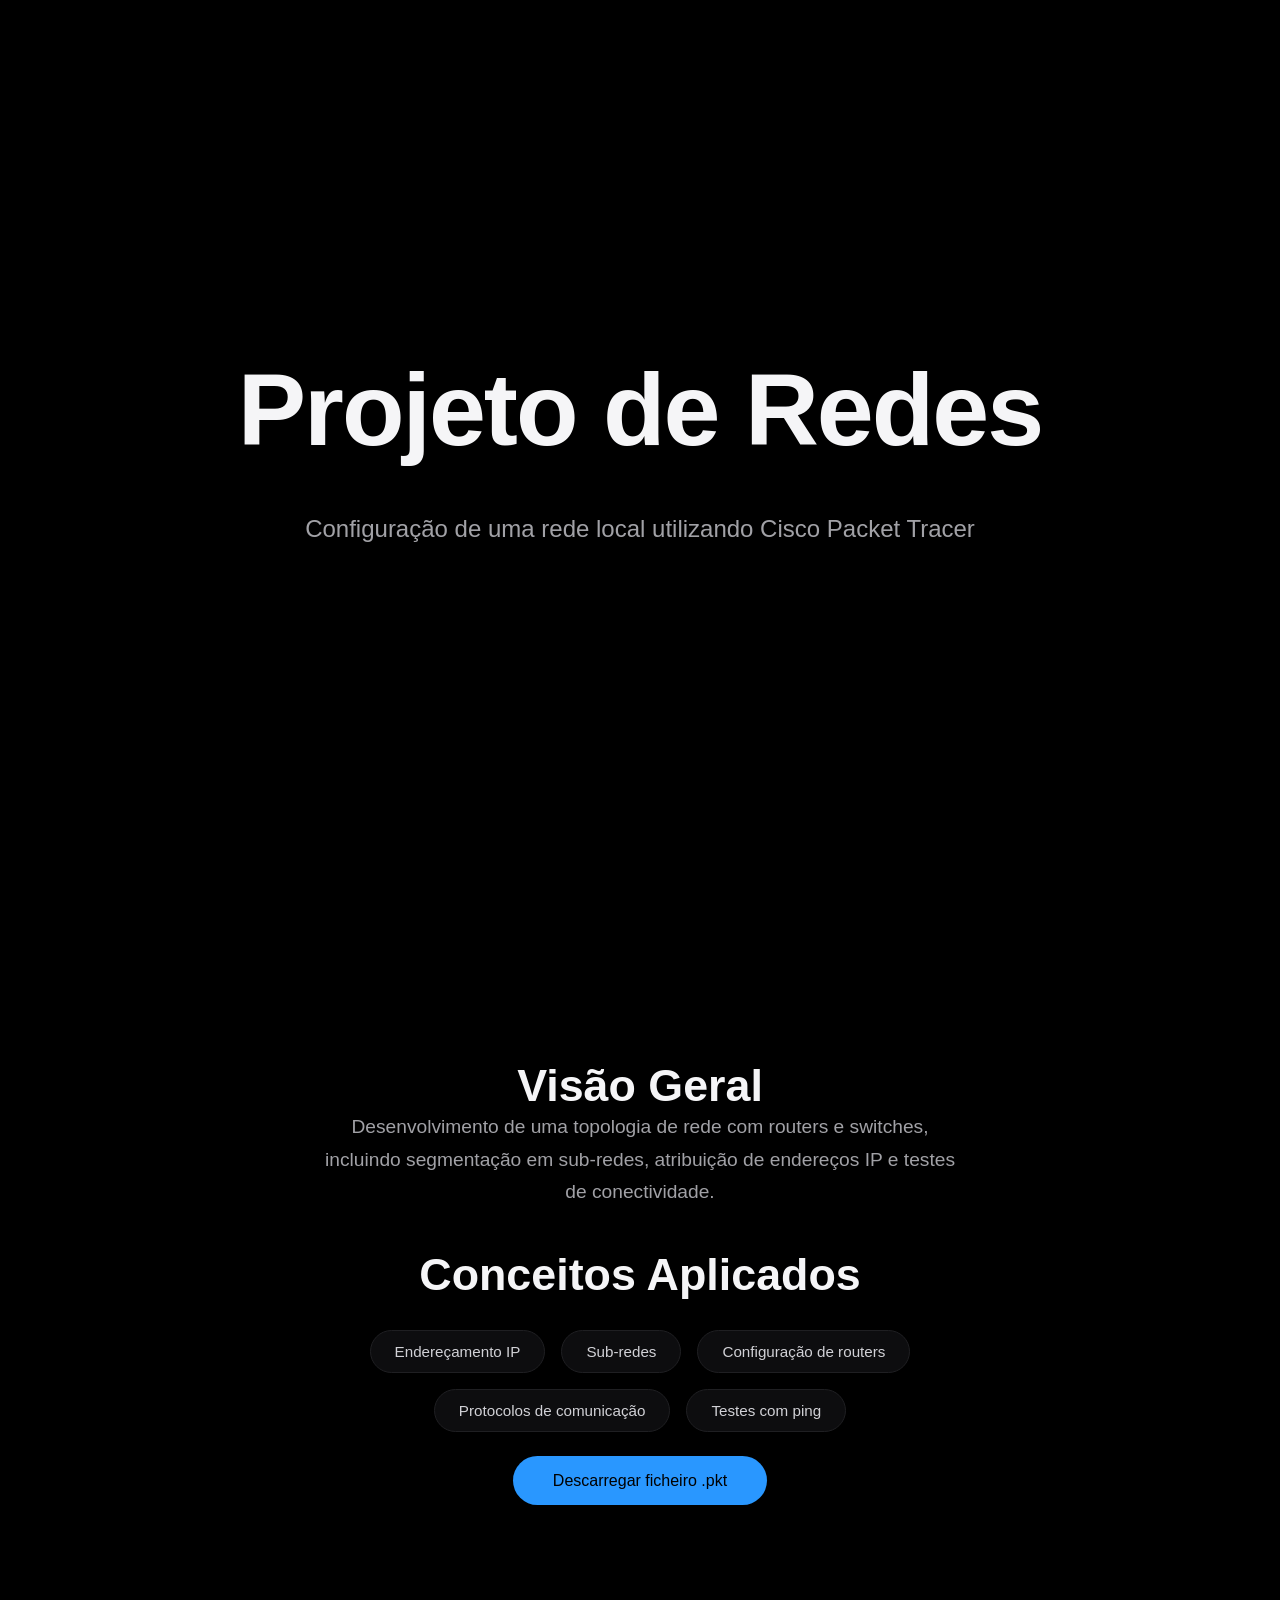
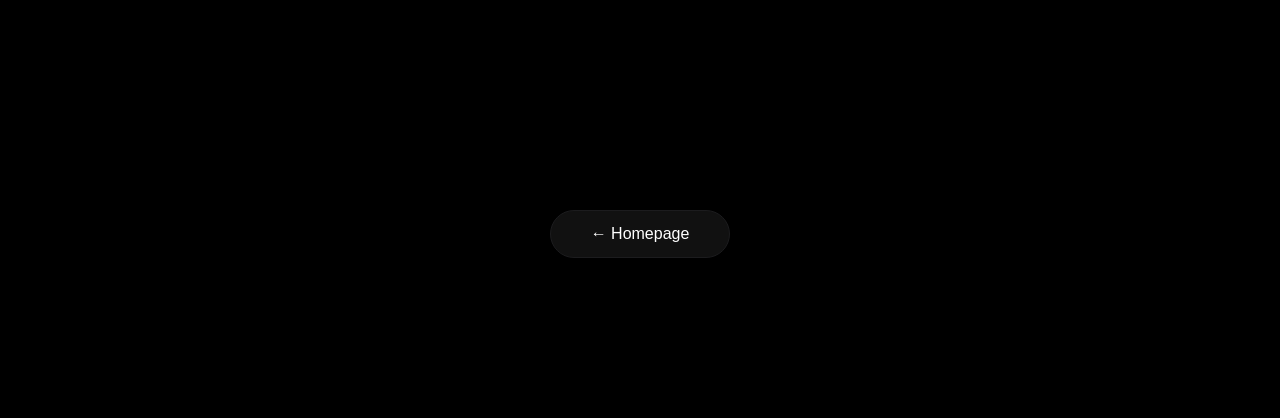
==== projeto-redes.html @ ef0f7653 "add website" ====
<!DOCTYPE html>
<html lang="pt">
<head>
  <meta charset="UTF-8">
  <title>Projeto de Redes</title>
  <link rel="stylesheet" href="style.css">
</head>

<script src="script.js"></script>

<body>
<section class="product-hero visible">
  <h1>Projeto de Redes</h1>
  <p class="hero-sub">
    Configuração de uma rede local utilizando Cisco Packet Tracer
  </p>
</section>

<section class="product-content">
  <div class="content-block">
    <h2>Visão Geral</h2>
    <p>
      Desenvolvimento de uma topologia de rede com routers e switches,
      incluindo segmentação em sub-redes, atribuição de endereços IP
      e testes de conectividade.
    </p>
  </div>

  <div class="content-block">
    <h2>Conceitos Aplicados</h2>
    <div class="skills-list">
      <div class="skill">Endereçamento IP</div>
      <div class="skill">Sub-redes</div>
      <div class="skill">Configuração de routers</div>
      <div class="skill">Protocolos de comunicação</div>
      <div class="skill">Testes com ping</div>
    </div>
  </div>

  <div class="content-block center">
    <a href="ficheiros/projeto-redes.pkt" download class="download-btn">
      Descarregar ficheiro .pkt
    </a>
  </div> 
</section>

<section class="project-navigation">
  <a href="index.html" class="back-home-btn">
    ← Homepage
  </a>
</section>

</body>
</html>
---- style.css ----
/* ==============================
   RESET
============================== */

* {
  margin: 0;
  padding: 0;
  box-sizing: border-box;
}

body {
  background: #000;
  color: #f5f5f7;
  font-family: -apple-system, BlinkMacSystemFont, "Inter", sans-serif;
  -webkit-font-smoothing: antialiased;
  scroll-behavior: smooth;
  transition: opacity 0.3s ease;
}


/* ==============================
   HERO (CENTRADA MESMO)
============================== */

.hero {
  height: 100vh;              /* ocupa o ecrã inteiro */
  display: flex;
  flex-direction: column;
  justify-content: center;    /* centra vertical */
  align-items: center;        /* centra horizontal */
  text-align: center;
  gap: 30px;
  padding: 0 10%;
}

.hero h1 {
  font-size: clamp(3.5rem, 7vw, 6rem);
  font-weight: 600;
  letter-spacing: -1px;
}

.highlight {
  color: #2997ff;
}

.hero p {
  max-width: 700px;
  font-size: 1.3rem;
  color: #a1a1a6;
  line-height: 1.6;
}


/* ==============================
   OUTRAS SEÇÕES
============================== */

section:not(.hero) {
  padding: 160px 10%;
  display: flex;
  flex-direction: column;
  align-items: center;
  text-align: center;
  gap: 40px;

  opacity: 0;
  transform: translateY(60px);
  transition: opacity 0.8s ease, transform 0.8s ease;
}

section.visible {
  opacity: 1;
  transform: translateY(0);
}


/* ==============================
   TIPOGRAFIA
============================== */

h2 {
  font-size: clamp(2rem, 4vw, 2.8rem);
  font-weight: 600;
}

p {
  max-width: 720px;
  font-size: 1.2rem;
  color: #a1a1a6;
  line-height: 1.7;
}


/* ==============================
   BOTÃO PROJETO (Homepage)
============================== */

.project-link {
  display: inline-block;
  padding: 20px 48px;
  border-radius: 60px;
  background: #111;
  border: 1px solid #1c1c1e;
  color: #fff;
  text-decoration: none;
  font-size: 1.1rem;
  transition: all 0.3s ease;
}

.project-link:hover {
  background: #2997ff;
  color: #000;
  transform: translateY(-5px);
}


/* ==============================
   PÁGINA DE PROJETO
============================== */

.product-hero {
  height: 100vh;
  display: flex;
  flex-direction: column;
  justify-content: center;
  align-items: center;
  gap: 30px;
  text-align: center;
  padding: 0 10%;
}

.product-hero h1 {
  font-size: clamp(4rem, 8vw, 7rem);
  letter-spacing: -2px;
}

.hero-sub {
  font-size: 1.5rem;
  color: #a1a1a6;
}

.product-content {
  padding: 160px 10%;
  max-width: 900px;
  margin: auto;
  display: flex;
  flex-direction: column;
  gap: 120px;

  opacity: 0;
  transform: translateY(60px);
  transition: opacity 0.8s ease, transform 0.8s ease;
}

.product-content.visible {
  opacity: 1;
  transform: translateY(0);
}


/* ==============================
   BOTÃO DOWNLOAD
============================== */

.download-btn {
  padding: 16px 40px;
  border-radius: 60px;
  background: #2997ff;
  color: #000;
  text-decoration: none;
  font-weight: 500;
  transition: all 0.3s ease;
}

.download-btn:hover {
  background: #1f7ae0;
  transform: scale(1.05);
}

/* ==============================
   SKILLS (BOLINHAS PREMIUM)
============================== */

.skills-list {
  display: flex;
  flex-wrap: wrap;
  justify-content: center;
  gap: 16px;
  margin-top: 30px;
  max-width: 800px;
}

.skill {
  padding: 12px 24px;
  border-radius: 50px;          /* formato bolinha */
  background: #111;
  border: 1px solid #1c1c1e;
  color: #d1d1d6;
  font-size: 0.95rem;
  transition: all 0.3s ease;
}

.skill:hover {
  background: #2997ff;
  color: #000;
  transform: translateY(-4px);
  box-shadow: 0 10px 25px rgba(41, 151, 255, 0.25);
}
.content-block .skill {
  background: #0d0d0f;
  border: 1px solid #1f1f22;
}

/* ==============================
   BACK TO HOMEPAGE BUTTON
============================== */

.project-navigation {
  padding: 120px 10%;
  display: flex;
  justify-content: center;
}

.back-home-btn {
  padding: 14px 40px;
  border-radius: 60px;
  background: #111;
  border: 1px solid #1c1c1e;
  color: #fff;
  text-decoration: none;
  font-size: 1rem;
  transition: all 0.3s ease;
}

.back-home-btn:hover {
  background: #2997ff;
  color: #000;
  transform: translateY(-4px);
}
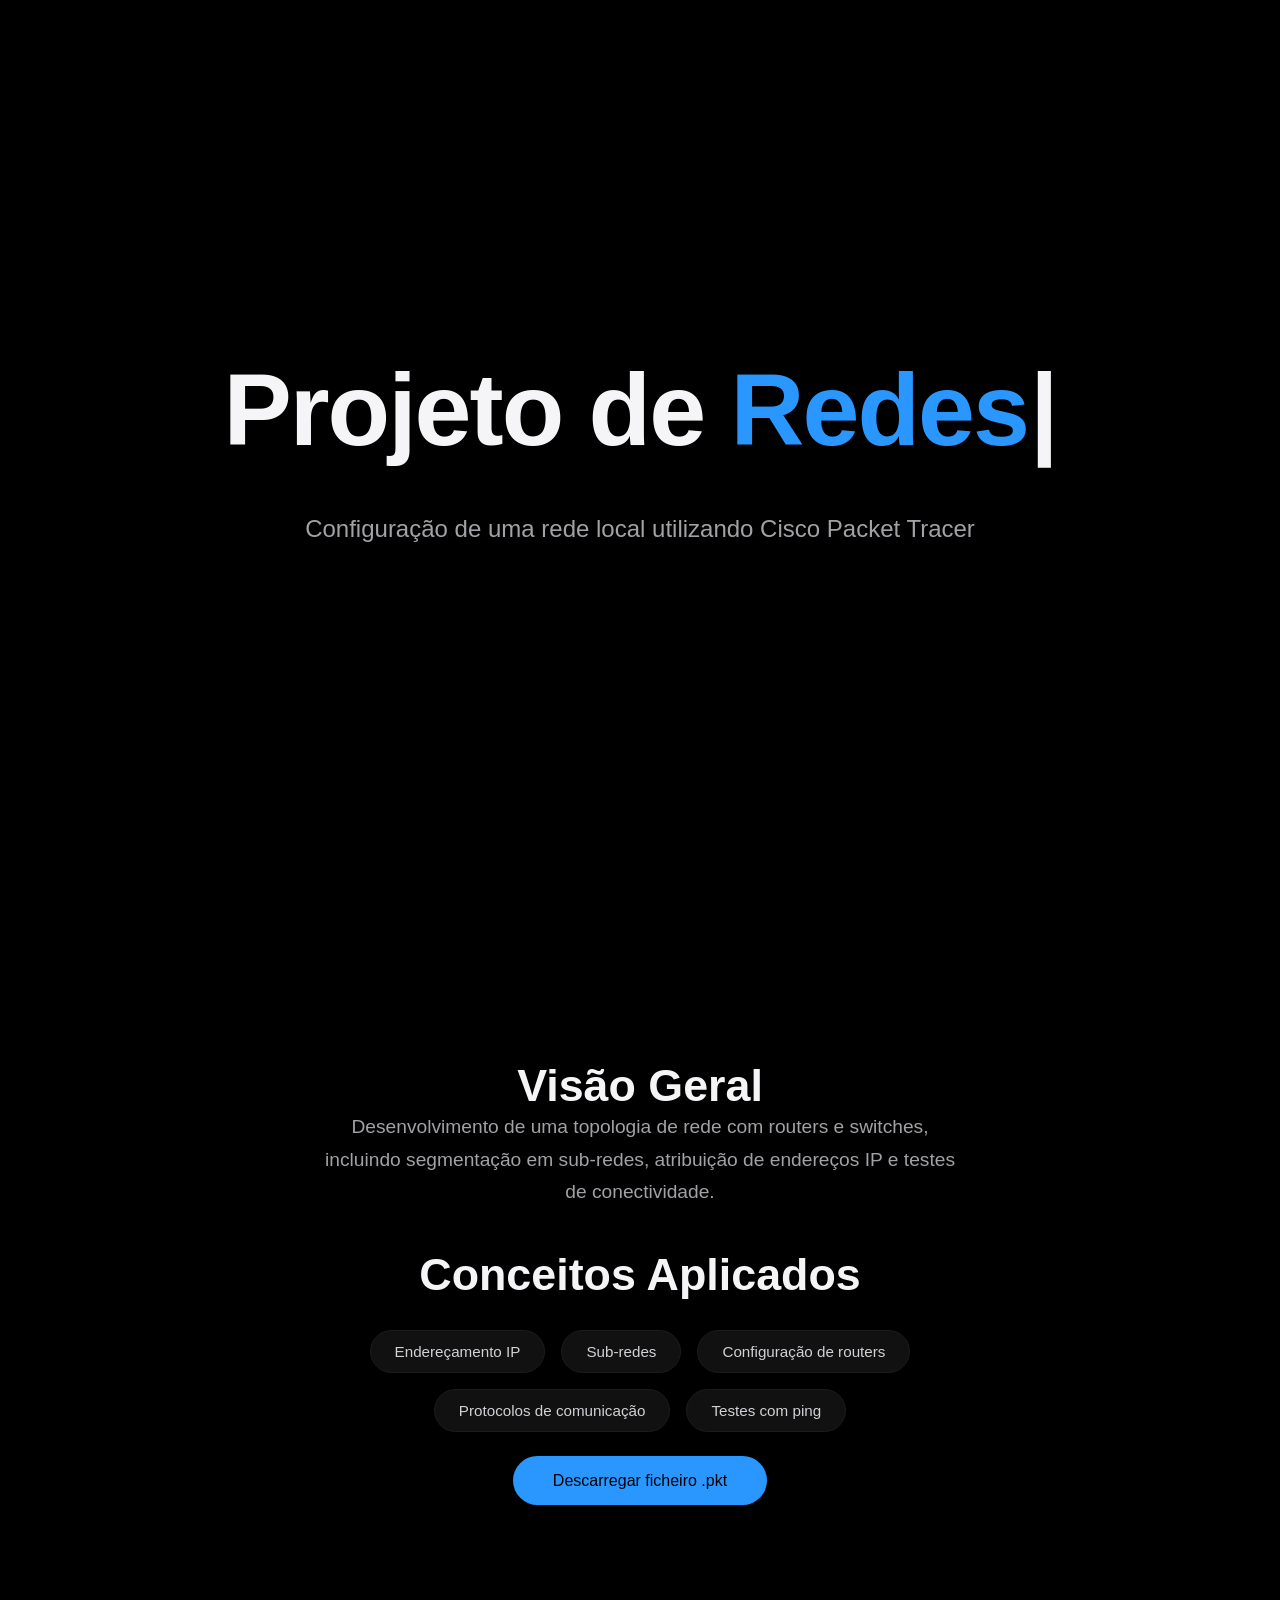
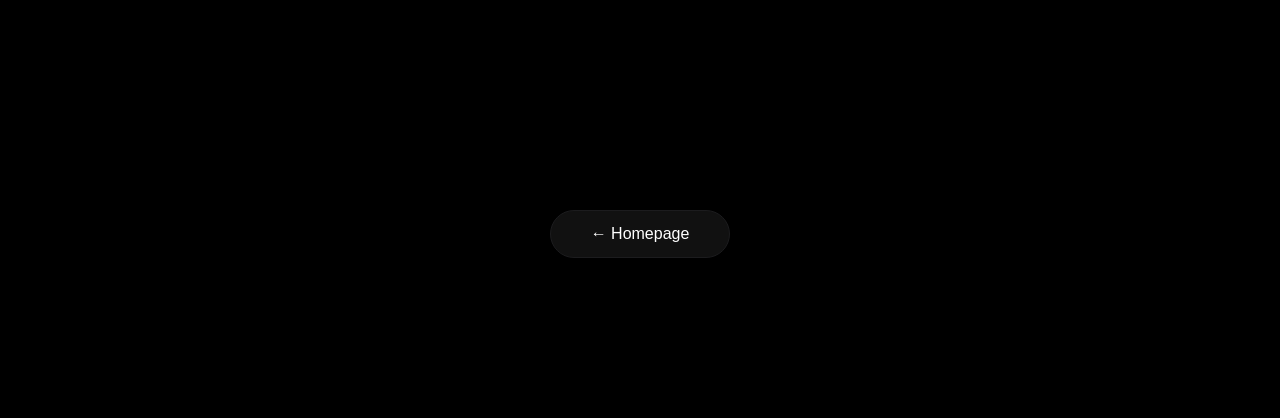
==== commit 00f9c31a: "update portfolio projects" ====
--- a/projeto-redes.html
+++ b/projeto-redes.html
@@ -1,24 +1,32 @@
 <!DOCTYPE html>
 <html lang="pt">
+
 <head>
   <meta charset="UTF-8">
   <title>Projeto de Redes</title>
   <link rel="stylesheet" href="style.css">
 </head>
 
-<script src="script.js"></script>
+<body>
 
-<body>
 <section class="product-hero visible">
-  <h1>Projeto de Redes</h1>
+
+  <h1>
+    Projeto de <span id="typing-redes"></span>
+  </h1>
+  
   <p class="hero-sub">
     Configuração de uma rede local utilizando Cisco Packet Tracer
   </p>
+
 </section>
 
+
 <section class="product-content">
+
   <div class="content-block">
     <h2>Visão Geral</h2>
+
     <p>
       Desenvolvimento de uma topologia de rede com routers e switches,
       incluindo segmentação em sub-redes, atribuição de endereços IP
@@ -26,8 +34,10 @@
     </p>
   </div>
 
-  <div class="content-block">
+
+  <div class="content-list">
     <h2>Conceitos Aplicados</h2>
+
     <div class="skills-list">
       <div class="skill">Endereçamento IP</div>
       <div class="skill">Sub-redes</div>
@@ -35,20 +45,30 @@
       <div class="skill">Protocolos de comunicação</div>
       <div class="skill">Testes com ping</div>
     </div>
+
   </div>
 
+
   <div class="content-block center">
-    <a href="ficheiros/projeto-redes.pkt" download class="download-btn">
+
+    <a href="1oanoficheiros/projeto-redes.pkt" download class="download-btn">
       Descarregar ficheiro .pkt
     </a>
-  </div> 
+
+  </div>
+
 </section>
 
+
 <section class="project-navigation">
+
   <a href="index.html" class="back-home-btn">
     ← Homepage
   </a>
+
 </section>
+
+<script src="script.js"></script>
 
 </body>
 </html>
--- a/style.css
+++ b/style.css
@@ -236,4 +236,17 @@
   background: #2997ff;
   color: #000;
   transform: translateY(-4px);
+}
+
+/*-------------------------------------------------------*/
+
+.cursor{
+  margin-left:2px;
+  animation: blink 1s infinite;
+}
+
+@keyframes blink{
+  0%{opacity:1;}
+  50%{opacity:0;}
+  100%{opacity:1;}
 }
